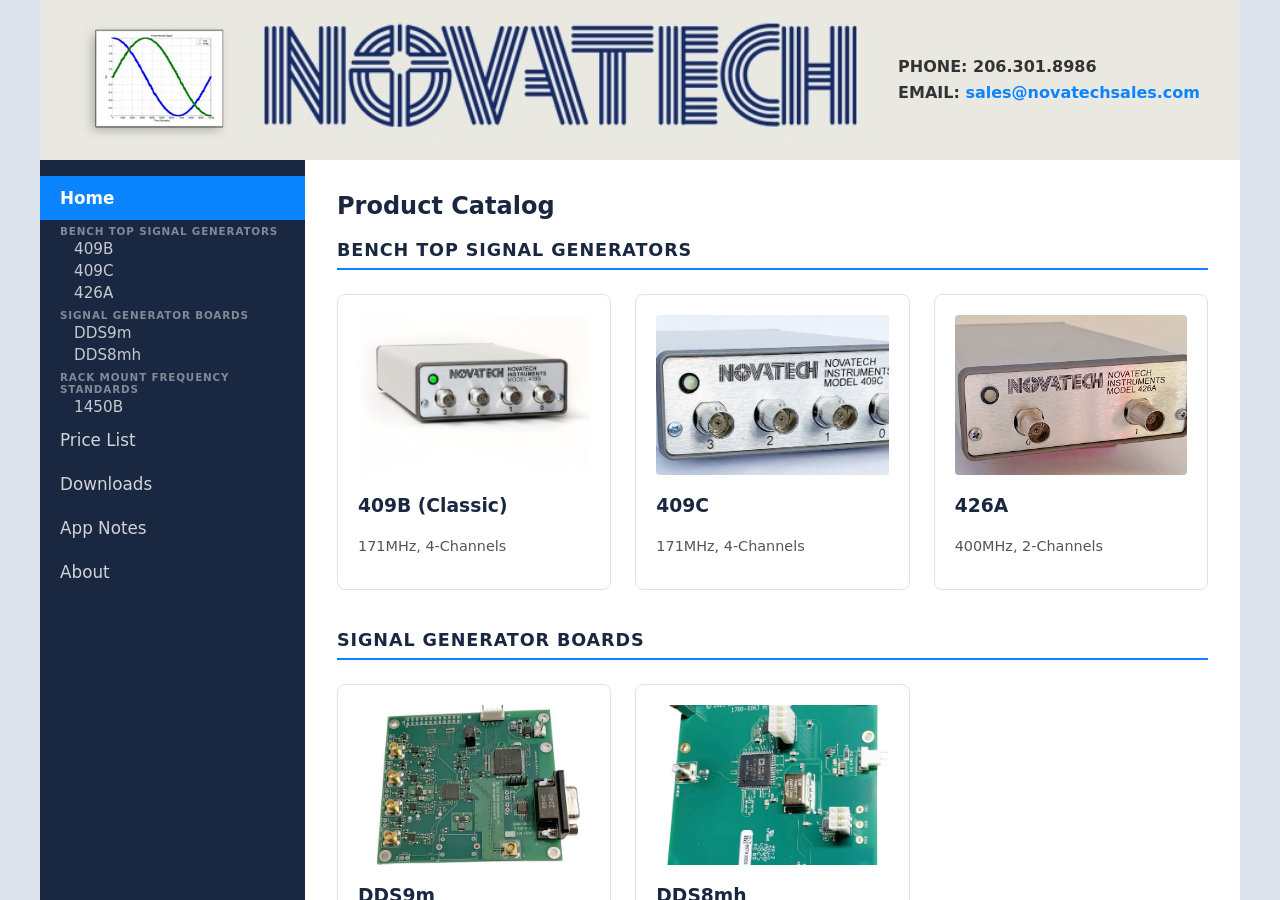
==== index.html @ 81509845 "initial commit" ====
<!DOCTYPE html>
<html lang="en">
<head>
  <meta charset="UTF-8">
  <meta name="viewport" content="width=device-width, initial-scale=1.0">
  <title>Home | NovaTech</title>
  <link rel="stylesheet" href="css/styles.css">
</head>
<body>
  <div id="site-header"></div>
  <div id="page-wrapper">
    <div id="left-nav"></div>
    <main id="content">
      <h2>Product Catalog</h2>

      <section class="product-section">
        <h3 class="section-heading">Bench Top Signal Generators</h3>
        <div class="product-grid">
          <a href="409B.html" class="product-card">
            <img src="images/409B.jpg" alt="409B">
            <h3>409B (Classic)</h3>
            <p>171MHz, 4-Channels</p>
          </a>
          <a href="409C.html" class="product-card">
            <img src="images/409C.jpg" alt="409C">
            <h3>409C</h3>
            <p>171MHz, 4-Channels</p>
          </a>
          <a href="426A.html" class="product-card">
            <img src="images/426A.jpg" alt="426A">
            <h3>426A</h3>
            <p>400MHz, 2-Channels</p>
          </a>
        </div>
      </section>

      <section class="product-section">
        <h3 class="section-heading">Signal Generator Boards</h3>
        <div class="product-grid">
          <a href="DDS9m.html" class="product-card">
            <img src="images/dds9m.jpeg" alt="DDS9m">
            <h3>DDS9m</h3>
            <p>171MHz, 4-Channels</p>
          </a>
          <a href="DDS8mh.html" class="product-card">
            <img src="images/dds8mh.jpg" alt="DDS8mh">
            <h3>DDS8mh</h3>
            <p>100MHz, 1-Channel, +0.3ppm, ACMOS</p>
          </a>
        </div>
      </section>

      <section class="product-section">
        <h3 class="section-heading">Rack Mount Rubidium Frequency Standards</h3>
        <div class="product-grid">
          <a href="1450B.html" class="product-card">
            <img src="images/1450B.jpg" alt="1450B">
            <h3>1450B</h3>
            <p>10MHz Rubidium Standard, 9-Channels, Optional DDS</p>
          </a>
        </div>
      </section>

    </main>
  </div>
  <script src="js/includes.js"></script>
</body>
</html>
---- css/styles.css ----
:root {
  --navy: #1a2740;
  --accent: #0a84ff;
  --sidebar-width: 265px;
  --header-height: 160px;
}

*, *::before, *::after { box-sizing: border-box; }

body {
  margin: 0;
  padding: 0;
  font-family: system-ui, -apple-system, sans-serif;
  min-height: 100vh;
  background: #dde3ec;
  overflow-x: hidden;
}

.site-container {
  max-width: 1200px;
  margin: 0 auto;
  width: 100%;
}

#site-header {
  background: #e9e9e1;
  height: var(--header-height);
  display: flex;
  align-items: center;
  padding: 20px 20px;
  color: white;
  position: sticky;
  top: 0;
  z-index: 100;
  flex-shrink: 0;
  max-width: 1200px;
  margin: 0 auto;
}

.header-inner {
  display: flex;
  align-items: center;
  justify-content: space-between;
  gap: 16px;
  width: 100%;
  padding: 0 20px;
}

/* display:contents makes logo & contact direct flex children on desktop,
   so logo sits next to wave and contact gets margin-left:auto */
.header-brand {
  display: contents;
}

.header-contact {
  font-size: 1rem;
  color: #333;
  line-height: 1.6;
  text-align: left;
  margin-left: auto;
  font-weight: 600;
}

.header-contact a {
  color: #0a84ff;
  text-decoration: none;
}

.header-contact a:hover {
  text-decoration: underline;
}

.header-wave {
  height: 120px;
  width: auto;
  object-fit: cover;
}

.header-logo {
  height: 120px;
  width: auto;
}

#page-wrapper {
  display: flex;
  height: calc(100vh - var(--header-height));
  overflow: hidden;
  max-width: 1200px;
  margin: 0 auto;
}

#left-nav {
  width: var(--sidebar-width);
  background: var(--navy);
  flex-shrink: 0;
  padding-top: 16px;
  height: 100%;
  overflow-y: auto;
}

#left-nav nav ul {
  list-style: none;
  margin: 0;
  padding: 0;
}

#left-nav nav ul li a {
  display: block;
  padding: 12px 20px;
  color: rgba(255,255,255,0.8);
  text-decoration: none;
  font-size: 1.05rem;
  transition: background 0.15s;
}

#left-nav nav ul li a:hover {
  background: rgba(255,255,255,0.1);
  color: white;
}

#left-nav nav ul li a.active {
  background: var(--accent);
  color: white;
  font-weight: 600;
}

#content {
  flex: 1;
  padding: 32px;
  height: 100%;
  overflow-y: auto;
  background: white;
}

h2 { color: #1a2740; margin-top: 0; }

/* Product Grid */
.product-grid {
  display: grid;
  grid-template-columns: repeat(3, 1fr);
  gap: 24px;
  margin-top: 24px;
}

.product-card {
  background: white;
  border: 1px solid #dde3ec;
  border-radius: 8px;
  padding: 20px;
  display: flex;
  flex-direction: column;
  transition: box-shadow 0.2s;
  text-decoration: none;
  color: inherit;
}

.product-card:hover { box-shadow: 0 4px 16px rgba(0,0,0,0.1); }

.product-card img {
  width: 100%;
  height: 160px;
  object-fit: cover;
  border-radius: 4px;
  margin-bottom: 12px;
  background: #e8ecf2;
}

.product-card h3 { margin: 8px 0; color: #1a2740; }
.product-card p { color: #555; font-size: 0.9rem; flex: 1; }

.btn {
  display: inline-block;
  margin-top: 12px;
  padding: 8px 18px;
  background: var(--accent);
  color: white;
  text-decoration: none;
  border-radius: 4px;
  font-size: 0.9rem;
}

.btn:hover { background: #0070d8; }

/* Product Detail */
.back-link {
  display: inline-block;
  margin-bottom: 20px;
  color: var(--accent);
  text-decoration: none;
  font-size: 0.9rem;
}

.product-detail {
  display: grid;
  grid-template-columns: 1fr 1fr;
  gap: 32px;
  margin-top: 24px;
}

.product-detail-image img {
  width: 100%;
  border-radius: 8px;
  background: #e8ecf2;
}

.specs-table { width: 100%; border-collapse: collapse; margin-top: 8px; }
.specs-table td { padding: 8px 12px; border-bottom: 1px solid #dde3ec; font-size: 0.9rem; }
.specs-table td:first-child { font-weight: 600; color: #1a2740; width: 45%; }

/* Price List */
.price-table { width: 100%; border-collapse: collapse; margin-top: 16px; }
.price-table th { background: var(--navy); color: white; padding: 10px 14px; text-align: left; }
.price-table td { padding: 10px 14px; border-bottom: 1px solid #dde3ec; }
.price-table tr:nth-child(even) td { background: white; }
.price-table tr:nth-child(odd) td { background: #f8f9fb; }

/* Software & App Notes */
.download-list, .appnote-list { list-style: none; padding: 0; margin-top: 16px; }
.download-list li, .appnote-list li {
  background: white;
  border: 1px solid #dde3ec;
  border-radius: 6px;
  padding: 16px 20px;
  margin-bottom: 12px;
}
.download-list li a, .appnote-list li a { color: var(--accent); text-decoration: none; font-weight: 600; }

/* About */
.contact-info {
  background: white;
  border: 1px solid #dde3ec;
  border-radius: 8px;
  padding: 20px;
  margin-top: 16px;
  line-height: 1.8;
}

/* Hamburger toggle button */
.nav-toggle {
  display: none;
  flex-direction: column;
  justify-content: space-between;
  width: 36px;
  height: 26px;
  background: none;
  border: none;
  cursor: pointer;
  padding: 2px;
  flex-shrink: 0;
  margin-right: 4px;
}

.nav-toggle span {
  display: block;
  width: 100%;
  height: 3px;
  background: var(--navy);
  border-radius: 2px;
  transition: transform 0.25s, opacity 0.25s;
}

.nav-toggle.open span:nth-child(1) { transform: translateY(11.5px) rotate(45deg); }
.nav-toggle.open span:nth-child(2) { opacity: 0; }
.nav-toggle.open span:nth-child(3) { transform: translateY(-11.5px) rotate(-45deg); }

/* Mobile nav overlay */
#nav-overlay {
  display: none;
  position: fixed;
  inset: 0;
  background: rgba(0, 0, 0, 0.45);
  z-index: 99;
  cursor: pointer;
}
#nav-overlay.visible { display: block; }

/* Responsive */
@media (max-width: 1030px) {
  :root { --header-height: 90px; }

  .nav-toggle { display: flex; }

  .header-wave { display: none; }
  .header-logo { height: 44px; }
  .header-inner { padding: 0 12px; gap: 10px; justify-content: flex-start; }
  .header-brand {
    display: flex;
    flex-direction: row;
    flex-wrap: wrap;
    align-items: center;
    gap: 8px;
    margin-left: 0;
  }
  .header-contact { font-size: 0.78rem; text-align: left; line-height: 1.4; margin-left: 0; }

  #site-header { height: var(--header-height); }

  #page-wrapper {
    height: auto;
    min-height: calc(100vh - var(--header-height));
    overflow: visible;
  }

  /* Nav becomes an off-canvas drawer */
  #left-nav {
    position: fixed;
    top: var(--header-height);
    left: 0;
    height: calc(100vh - var(--header-height));
    width: 260px;
    padding-top: 8px;
    transform: translateX(-100%);
    transition: transform 0.3s ease;
    z-index: 100;
    overflow-y: auto;
  }

  #left-nav.open {
    transform: translateX(0);
    box-shadow: 4px 0 24px rgba(0, 0, 0, 0.35);
  }

  #content {
    height: auto;
    overflow: visible;
    padding: 20px 16px;
    width: 100%;
  }

  .product-grid { grid-template-columns: 1fr; }
  .product-detail { grid-template-columns: 1fr; }

  /* Scrollable tables on narrow screens */
  .price-table, .specs-table {
    display: block;
    overflow-x: auto;
    -webkit-overflow-scrolling: touch;
  }
}

@media (max-width: 480px) {  #content { padding: 16px 12px; }
  h2 { font-size: 1.3rem; }
  .product-card img { height: 130px; }
  .price-table th, .price-table td { padding: 8px 8px; font-size: 0.85rem; }
}

.product-section {
  margin-bottom: 40px;
}

.section-heading {
  color: #1a2740;
  font-size: 1.1rem;
  font-weight: 600;
  text-transform: uppercase;
  letter-spacing: 0.05em;
  border-bottom: 2px solid #0a84ff;
  padding-bottom: 8px;
  margin-bottom: 20px;
}

/* Nav subitems */
.nav-sub {
  list-style: none;
  margin: 0;
  padding: 0;
}

#left-nav .nav-sub li a {
  display: block;
  padding: 2px 20px 2px 34px;
  color: rgba(255,255,255,0.75);
  text-decoration: none;
  font-size: 0.95rem;
  transition: background 0.15s;
}

#left-nav .nav-sub li a:hover {
  background: rgba(255,255,255,0.1);
  color: white;
}

#left-nav .nav-sub li a.active {
  background: var(--accent);
  color: white;
  font-weight: 600;
}

.nav-category {
  padding: 5px 20px 1px 20px;
  font-size: 0.65rem;
  font-weight: 700;
  text-transform: uppercase;
  letter-spacing: 0.08em;
  color: rgba(255,255,255,0.45);
  pointer-events: none;
}
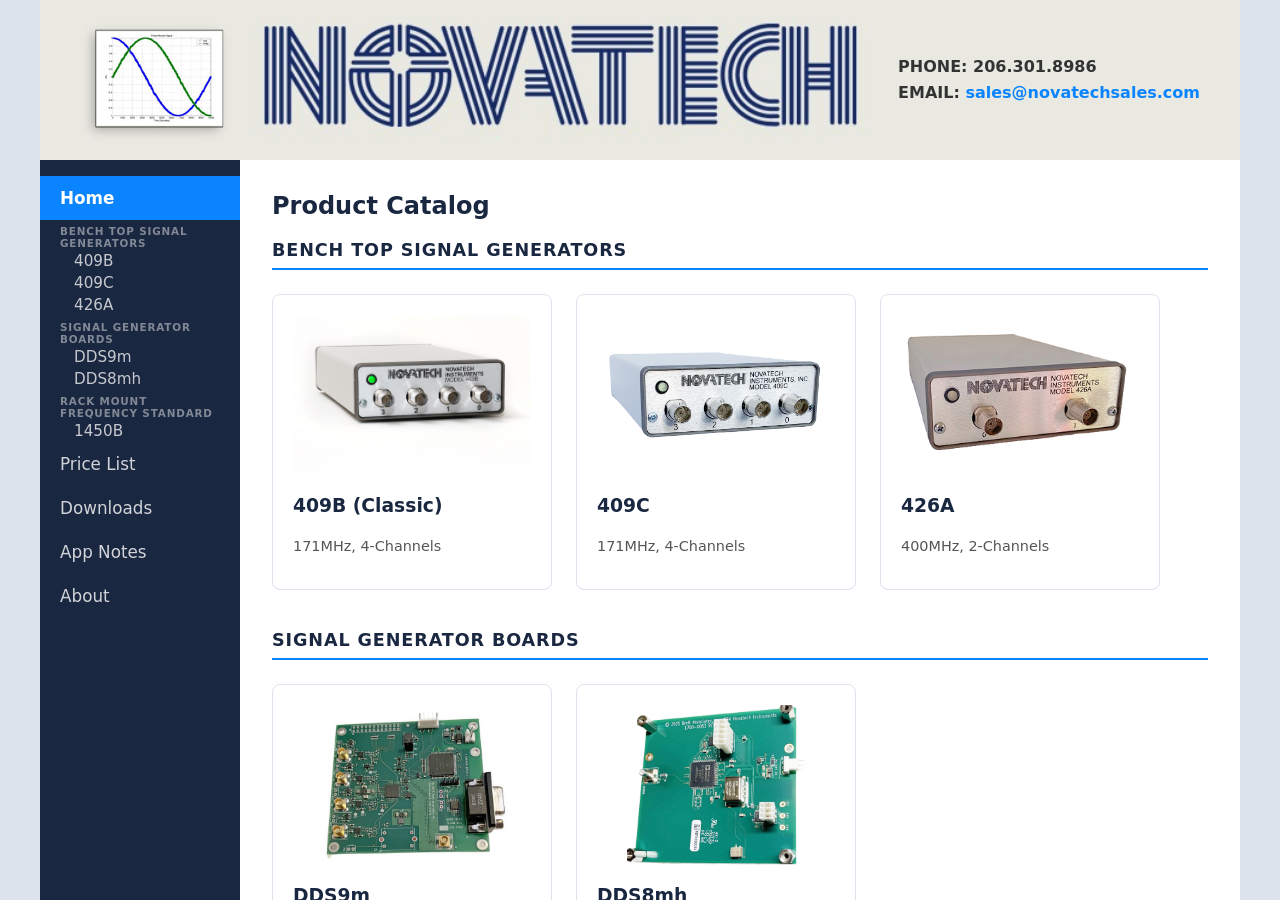
==== commit 1b0d550c: "updated photos and price list" ====
--- a/index.html
+++ b/index.html
@@ -22,12 +22,12 @@
             <p>171MHz, 4-Channels</p>
           </a>
           <a href="409C.html" class="product-card">
-            <img src="images/409C.jpg" alt="409C">
+            <img src="images/409C.png" alt="409C">
             <h3>409C</h3>
             <p>171MHz, 4-Channels</p>
           </a>
           <a href="426A.html" class="product-card">
-            <img src="images/426A.jpg" alt="426A">
+            <img src="images/426A.png" alt="426A">
             <h3>426A</h3>
             <p>400MHz, 2-Channels</p>
           </a>
--- a/css/styles.css
+++ b/css/styles.css
@@ -1,7 +1,7 @@
 :root {
   --navy: #1a2740;
   --accent: #0a84ff;
-  --sidebar-width: 265px;
+  --sidebar-width: 200px;
   --header-height: 160px;
 }
 
@@ -137,7 +137,8 @@
 /* Product Grid */
 .product-grid {
   display: grid;
-  grid-template-columns: repeat(3, 1fr);
+  grid-template-columns: repeat(auto-fill, 280px);
+  justify-content: flex-start;
   gap: 24px;
   margin-top: 24px;
 }
@@ -159,10 +160,10 @@
 .product-card img {
   width: 100%;
   height: 160px;
-  object-fit: cover;
+  object-fit: contain;
   border-radius: 4px;
   margin-bottom: 12px;
-  background: #e8ecf2;
+  background: #fff;
 }
 
 .product-card h3 { margin: 8px 0; color: #1a2740; }
@@ -263,6 +264,67 @@
 .nav-toggle.open span:nth-child(2) { opacity: 0; }
 .nav-toggle.open span:nth-child(3) { transform: translateY(-11.5px) rotate(-45deg); }
 
+/* Small laptops: shrink header content before wrapping kicks in */
+@media (max-width: 1030px) and (min-width: 921px) {
+  :root { --header-height: 136px; }
+
+  #site-header {
+    height: var(--header-height);
+    padding: 12px 20px;
+  }
+
+  .header-inner {
+    gap: 12px;
+  }
+
+  .header-wave,
+  .header-logo {
+    height: 98px;
+  }
+
+  .header-contact {
+    font-size: 0.9rem;
+    line-height: 1.35;
+  }
+}
+
+/* Mid-width header: stack contact under logo when space gets tight */
+@media (max-width: 920px) and (min-width: 801px) {
+  :root { --header-height: 124px; }
+
+  #site-header {
+    height: var(--header-height);
+    padding: 8px 20px;
+  }
+
+  .header-inner {
+    align-items: flex-start;
+    justify-content: flex-start;
+  }
+
+  .header-brand {
+    display: flex;
+    flex-direction: column;
+    align-items: flex-start;
+    gap: 6px;
+    margin-left: 0;
+  }
+
+  .header-logo {
+    height: 64px;
+  }
+
+  .header-wave {
+    height: 88px;
+  }
+
+  .header-contact {
+    margin-left: 0;
+    font-size: 0.82rem;
+    line-height: 1.25;
+  }
+}
+
 /* Mobile nav overlay */
 #nav-overlay {
   display: none;
@@ -275,7 +337,7 @@
 #nav-overlay.visible { display: block; }
 
 /* Responsive */
-@media (max-width: 1030px) {
+@media (max-width: 800px) {
   :root { --header-height: 90px; }
 
   .nav-toggle { display: flex; }
@@ -307,7 +369,7 @@
     top: var(--header-height);
     left: 0;
     height: calc(100vh - var(--header-height));
-    width: 260px;
+    width: 230px;
     padding-top: 8px;
     transform: translateX(-100%);
     transition: transform 0.3s ease;
@@ -327,7 +389,7 @@
     width: 100%;
   }
 
-  .product-grid { grid-template-columns: 1fr; }
+  .product-grid { grid-template-columns: repeat(auto-fill, 324px); }
   .product-detail { grid-template-columns: 1fr; }
 
   /* Scrollable tables on narrow screens */
